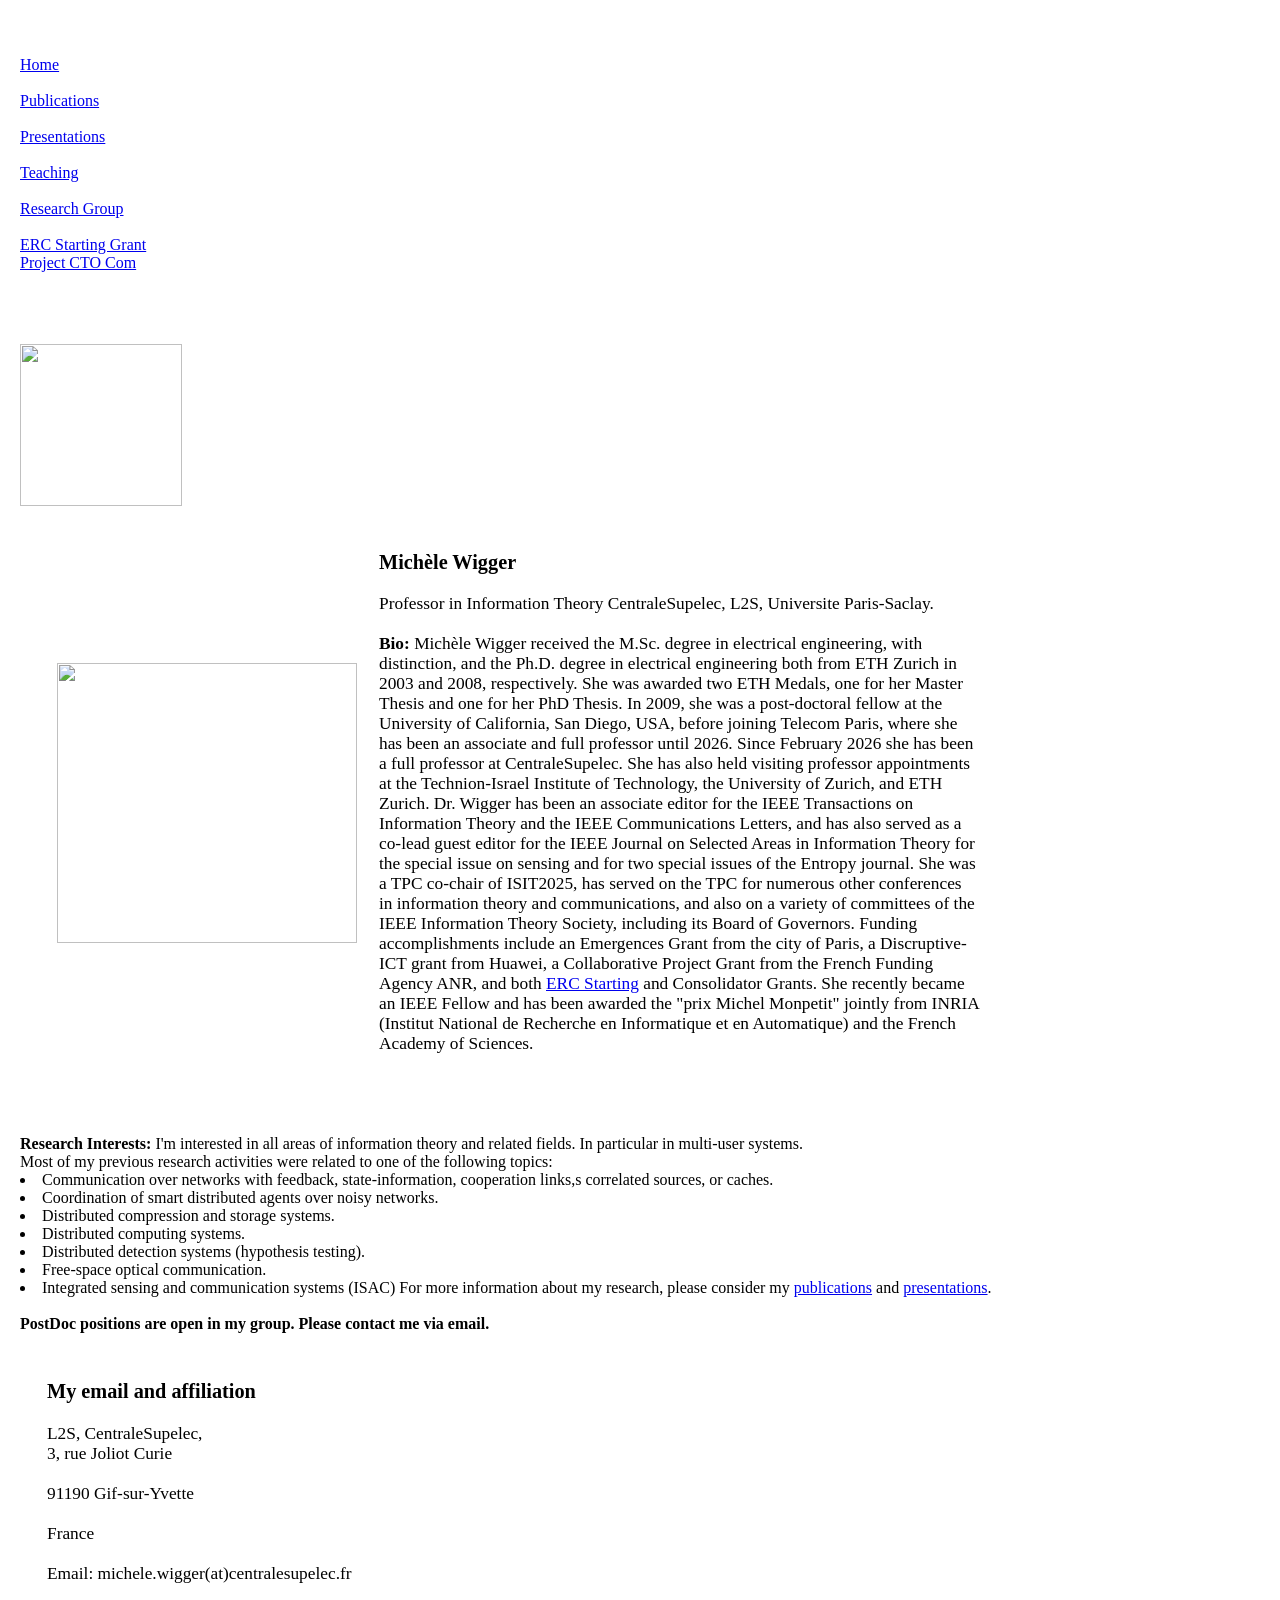
==== index.html @ cf8d2968 "Add files via upload" ====
<head>
  <meta http-equiv="Content-Type" content="text/html; charset=iso-8859-1">
    <title> Michele Wigger's Webpage </title>
<link rel="stylesheet" href="mwigger.css" type="text/css" />




<STYLE TYPE="text/css">
<!--
BODY
   {
   Margin:20px 20px 20px 20px;
  background:#fff;
   color:black;
   font-size:12pt;
    }
-->
</STYLE>
<STYLE TYPE="text/css">
<!--
TABLE
   {
  margin:20px 20px 20px 20px;
   color:black;
   font-size:13pt;
   
   }
-->
</STYLE>

  </head>

  <body>
  

<div id="sidebar">


<div id="biopicture">
</div>




<div class="sidebarlist">

<BR>
<BR>


<a href="./index.html">Home</a><br />
<br>
<a href="./publications.html">Publications</a><br />
<br>
<A href="./presentations.html">Presentations</a><br />
<br>
<a href="./teaching.html">Teaching</a><br />
<br>
<a href="./group.html">Research Group</a><br />

<br>
<a href="./Context-Task-Oriented_Communication/Context-Task-Oriented_Communication_page.html">ERC Starting Grant</a><br><a href="./Context-Task-Oriented_Communication/Context-Task-Oriented_Communication_page.html">
  Project CTO Com</a><br/><br>

</div>

<BR><BR><BR>
<div id="biopicture">
  <img src="CentraleSup Logo V_RVB.jpg" width=162>
</div>
</div> <!-- end sidebar -->

<Div id="content">


  <font=+1>
<BR>
<table BORDER=00 cellpadding=5>
<tr>
<td width=320>
<center><img SRC="me.jpg"  name="toc1" height="280" width="300"><BR>
</a></CENTER>
</td>
<td width=600>
<h3> Mich&egrave;le Wigger </h3>
Professor in Information Theory
CentraleSupelec, L2S, Universite Paris-Saclay.
<br>
<br>
  <font=+1>
<b>Bio:</b> Mich&egravele Wigger received the M.Sc. degree in electrical engineering, with distinction, and the Ph.D. degree in electrical engineering both from ETH Zurich in 2003 and 2008, respectively. She was awarded two ETH Medals, one for her Master Thesis and one for her PhD Thesis. In 2009, she was a post-doctoral fellow at the University of California, San Diego, USA, before joining Telecom Paris, where she has been an associate and full professor until 2026. Since February 2026 she has been a full professor at CentraleSupelec.  She has also held visiting professor appointments at the Technion-Israel Institute of Technology, the University of Zurich, and ETH Zurich.

Dr. Wigger has been an associate editor for the IEEE Transactions on Information Theory and the IEEE Communications Letters, and has also served as a co-lead guest editor for the IEEE Journal on Selected Areas in Information Theory for the special issue on sensing and for two special issues of the Entropy journal.  She was a TPC co-chair of ISIT2025, has served on the TPC  for numerous other conferences in information theory and communications, and also on a variety of committees of the IEEE Information Theory Society, including  its  Board of Governors. 

Funding accomplishments include an Emergences Grant from the city of Paris, a Discruptive-ICT grant from Huawei, a Collaborative Project Grant from the French Funding Agency ANR, and both <a href="./Context-Task-Oriented_Communication/Context-Task-Oriented_Communication_page.html">ERC Starting</a> and   Consolidator Grants. She  recently became an IEEE Fellow and has been awarded the "prix Michel Monpetit" jointly from INRIA (Institut National de Recherche en Informatique et en Automatique) and the French Academy of Sciences.
</td>
<table>
<font=+1>

 <br>
 <br>
  <br>
<b>Research Interests:</b> I'm interested in all areas of information theory and related fields. In particular in multi-user systems. 
<br>
Most of my previous research activities were related to one of the following topics: 
  <li>Communication over networks with feedback, state-information, cooperation links,s correlated sources, or caches.</li>
  <li> Coordination of smart distributed agents over noisy networks.
<li>Distributed compression and storage systems.</li>
</li>
<li> Distributed computing systems.
</li>
<li> Distributed detection systems (hypothesis testing).
</li>
  <li>Free-space optical communication.</li>
  <li>Integrated sensing and communication systems (ISAC)
For more information about my research, please consider my <a href="publications.html">publications</a> and
   <a href="presentations.html">
     presentations</a>.  <Br>

   <br>
   
 <b>PostDoc positions are open in my group. Please contact me via email.</b>


</tr>

	  


<table BORDER=00 cellpadding=5>
<tr>
  <td width=320>
    <h3>My email and affiliation</h3>
L2S, CentraleSupelec,
<br>  
3, rue Joliot Curie<br>
<br>  91190 Gif-sur-Yvette<br>
<br>  France <BR>
<br>  Email: michele.wigger(at)centralesupelec.fr

<table>




</div>
  </body>
</html>
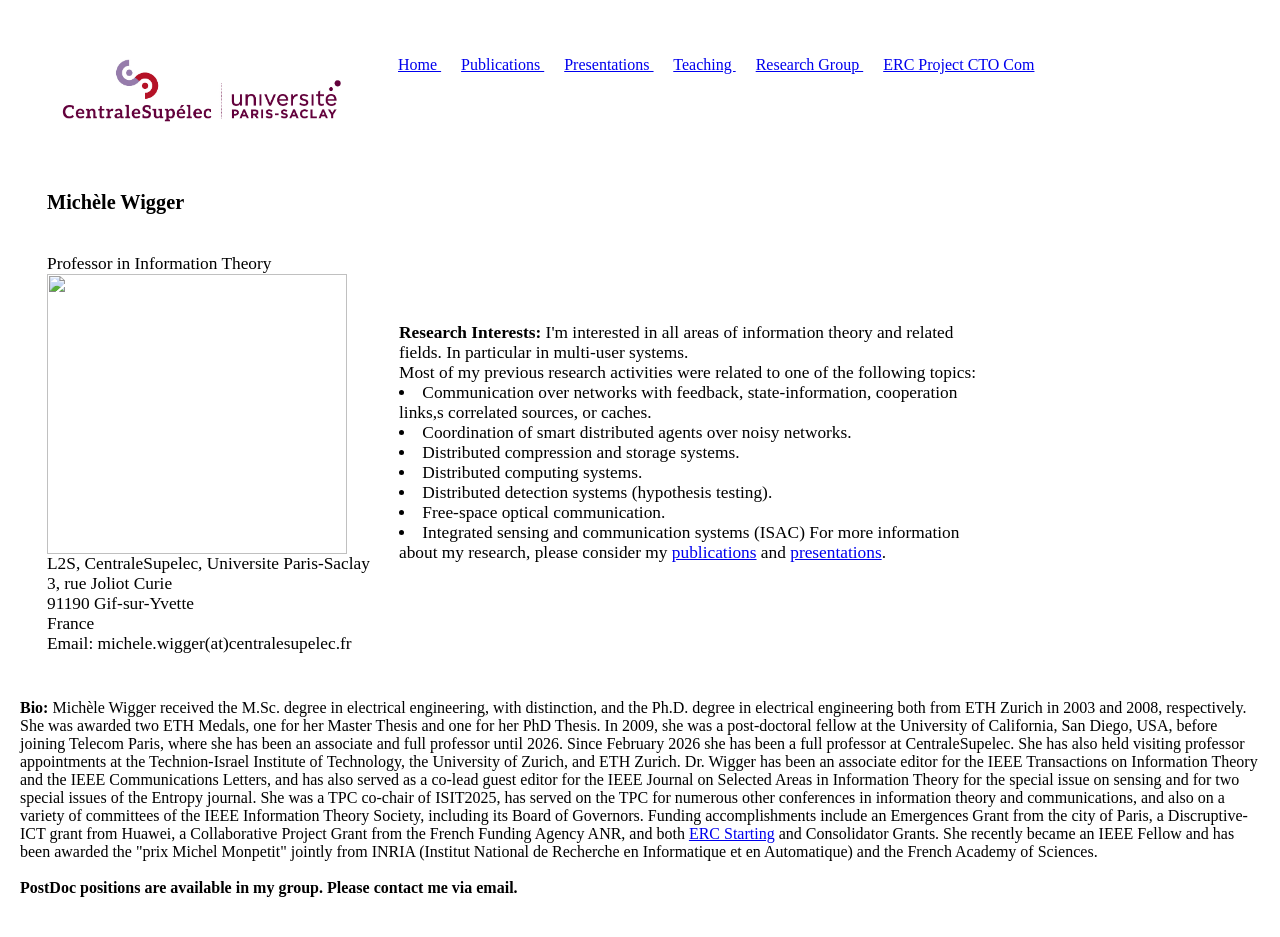
==== commit 07ed72b3: "Add files via upload" ====
--- a/index.html
+++ b/index.html
@@ -35,73 +35,76 @@
   <body>
   
 
-<div id="sidebar">
-
-
-<div id="biopicture">
-</div>
 
 
 
+   
 
-<div class="sidebarlist">
+        <img src="CentraleSup Logo H_RVB.jpg" width=362>
 
-<BR>
-<BR>
+<BR><BR>
+
+  <font=+1>
+
+<a href="./index.html">Home      </a>&nbsp&nbsp&nbsp&nbsp
+
+<a href="./publications.html">Publications    </a>&nbsp&nbsp&nbsp&nbsp
+
+<A href="./presentations.html">Presentations      </a>&nbsp&nbsp&nbsp&nbsp
+
+<a href="./teaching.html">Teaching       </a>&nbsp&nbsp&nbsp&nbsp
+
+<a href="./group.html">Research Group     </a>&nbsp&nbsp&nbsp&nbsp
 
 
-<a href="./index.html">Home</a><br />
-<br>
-<a href="./publications.html">Publications</a><br />
-<br>
-<A href="./presentations.html">Presentations</a><br />
-<br>
-<a href="./teaching.html">Teaching</a><br />
-<br>
-<a href="./group.html">Research Group</a><br />
+<a href="./Context-Task-Oriented_Communication/Context-Task-Oriented_Communication_page.html">ERC 
+  Project CTO Com</a>
 
-<br>
-<a href="./Context-Task-Oriented_Communication/Context-Task-Oriented_Communication_page.html">ERC Starting Grant</a><br><a href="./Context-Task-Oriented_Communication/Context-Task-Oriented_Communication_page.html">
-  Project CTO Com</a><br/><br>
 
-</div>
 
 <BR><BR><BR>
-<div id="biopicture">
-  <img src="CentraleSup Logo V_RVB.jpg" width=162>
-</div>
-</div> <!-- end sidebar -->
 
-<Div id="content">
+<BR><BR>
+
 
 
   <font=+1>
 <BR>
 <table BORDER=00 cellpadding=5>
-<tr>
-<td width=320>
-<center><img SRC="me.jpg"  name="toc1" height="280" width="300"><BR>
-</a></CENTER>
+  
+    <td width=340>
+    <h3> Mich&egrave;le Wigger </h3><br>
+Professor in Information Theory
+    
+
+<img SRC="me.jpg"  name="toc1" height="280" width="300"><BR>
+
+
+    <br></BR>
+    
+    <br>
+   
+L2S, CentraleSupelec, Universite Paris-Saclay
+<br>  
+3, rue Joliot Curie
+<br>  91190 Gif-sur-Yvette
+<br>  France 
+<br>  Email: michele.wigger(at)centralesupelec.fr
+
+
+</a>
 </td>
+
+
+
+
+
+
 <td width=600>
-<h3> Mich&egrave;le Wigger </h3>
-Professor in Information Theory
-CentraleSupelec, L2S, Universite Paris-Saclay.
+
 <br>
 <br>
   <font=+1>
-<b>Bio:</b> Mich&egravele Wigger received the M.Sc. degree in electrical engineering, with distinction, and the Ph.D. degree in electrical engineering both from ETH Zurich in 2003 and 2008, respectively. She was awarded two ETH Medals, one for her Master Thesis and one for her PhD Thesis. In 2009, she was a post-doctoral fellow at the University of California, San Diego, USA, before joining Telecom Paris, where she has been an associate and full professor until 2026. Since February 2026 she has been a full professor at CentraleSupelec.  She has also held visiting professor appointments at the Technion-Israel Institute of Technology, the University of Zurich, and ETH Zurich.
-
-Dr. Wigger has been an associate editor for the IEEE Transactions on Information Theory and the IEEE Communications Letters, and has also served as a co-lead guest editor for the IEEE Journal on Selected Areas in Information Theory for the special issue on sensing and for two special issues of the Entropy journal.  She was a TPC co-chair of ISIT2025, has served on the TPC  for numerous other conferences in information theory and communications, and also on a variety of committees of the IEEE Information Theory Society, including  its  Board of Governors. 
-
-Funding accomplishments include an Emergences Grant from the city of Paris, a Discruptive-ICT grant from Huawei, a Collaborative Project Grant from the French Funding Agency ANR, and both <a href="./Context-Task-Oriented_Communication/Context-Task-Oriented_Communication_page.html">ERC Starting</a> and   Consolidator Grants. She  recently became an IEEE Fellow and has been awarded the "prix Michel Monpetit" jointly from INRIA (Institut National de Recherche en Informatique et en Automatique) and the French Academy of Sciences.
-</td>
-<table>
-<font=+1>
-
- <br>
- <br>
-  <br>
 <b>Research Interests:</b> I'm interested in all areas of information theory and related fields. In particular in multi-user systems. 
 <br>
 Most of my previous research activities were related to one of the following topics: 
@@ -118,10 +121,26 @@
 For more information about my research, please consider my <a href="publications.html">publications</a> and
    <a href="presentations.html">
      presentations</a>.  <Br>
+</td>
+<table>
+
+
+
+  
+<font=+1>
+
+ <br>
+
+   <b>Bio:</b> Mich&egravele Wigger received the M.Sc. degree in electrical engineering, with distinction, and the Ph.D. degree in electrical engineering both from ETH Zurich in 2003 and 2008, respectively. She was awarded two ETH Medals, one for her Master Thesis and one for her PhD Thesis. In 2009, she was a post-doctoral fellow at the University of California, San Diego, USA, before joining Telecom Paris, where she has been an associate and full professor until 2026. Since February 2026 she has been a full professor at CentraleSupelec.  She has also held visiting professor appointments at the Technion-Israel Institute of Technology, the University of Zurich, and ETH Zurich.
+
+Dr. Wigger has been an associate editor for the IEEE Transactions on Information Theory and the IEEE Communications Letters, and has also served as a co-lead guest editor for the IEEE Journal on Selected Areas in Information Theory for the special issue on sensing and for two special issues of the Entropy journal.  She was a TPC co-chair of ISIT2025, has served on the TPC  for numerous other conferences in information theory and communications, and also on a variety of committees of the IEEE Information Theory Society, including  its  Board of Governors. 
+
+Funding accomplishments include an Emergences Grant from the city of Paris, a Discruptive-ICT grant from Huawei, a Collaborative Project Grant from the French Funding Agency ANR, and both <a href="./Context-Task-Oriented_Communication/Context-Task-Oriented_Communication_page.html">ERC Starting</a> and   Consolidator Grants. She  recently became an IEEE Fellow and has been awarded the "prix Michel Monpetit" jointly from INRIA (Institut National de Recherche en Informatique et en Automatique) and the French Academy of Sciences.
 
    <br>
+   <BR>
    
- <b>PostDoc positions are open in my group. Please contact me via email.</b>
+ <b>PostDoc positions are available in my group. Please contact me via email.</b>
 
 
 </tr>
@@ -129,18 +148,7 @@
 	  
 
 
-<table BORDER=00 cellpadding=5>
-<tr>
-  <td width=320>
-    <h3>My email and affiliation</h3>
-L2S, CentraleSupelec,
-<br>  
-3, rue Joliot Curie<br>
-<br>  91190 Gif-sur-Yvette<br>
-<br>  France <BR>
-<br>  Email: michele.wigger(at)centralesupelec.fr
 
-<table>
 
 
 
--- a/mwigger.css
+++ b/mwigger.css
@@ -0,0 +1,181 @@
+/* Stylesheet for Anand Sarwate's homepage */
+
+
+#navbar { 
+  font-family: helvetica, verdana, arial, sans-serif;
+  color:#600;
+  font-size:x-large;
+  font-weight:bold;
+  padding-left:5px;
+  float: right;
+}
+
+
+#biopicture {
+	text-align: center;
+	margin-left: auto;
+	margin-right: auto;
+	padding-top: 25px;
+	margin-bottom: 10px;
+}
+
+#middle {
+   position: relative;
+   clear: both;	
+}
+
+
+#content {
+   background:#fff;
+   padding-left: 40px;
+   margin-left: 0px;
+   margin-bottom:20px;
+   border-left: 1px #000;
+   width: 70%;
+   position: absolute;
+   top: 0px;
+   left: 215px;
+}
+
+.contentheading { 
+   font-size: large;
+   font-weight: normal;
+   margin-top: 40px;
+}
+
+.contentsubheading { 
+   font-size: medium;
+   font-weight: normal;
+   margin-left: 30px;
+   margin-top: 25px;
+   margin-bottom: 10px;
+}
+
+.contenttext { 
+   font-size: small;
+   font-weight: normal;
+   margin-left: 30px;
+   margin-top: 0px;
+   margin-bottom: 15px;
+}
+
+
+.contentlist2 { 
+  font-size: small;
+  font-weight: normal;
+  margin-left: 30px;
+  margin-bottom: 15px;
+}
+
+.contentlist { 
+   font-size: small;
+   font-weight: normal;
+   margin-left: 40px;
+   margin-bottom: 15px;
+}
+
+.pubentry { 
+   text-indent: -20px;
+   margin-left: 20px;
+   margin-top: 10px;
+   margin-bottom: 0px;
+}
+
+.pubdescrip { 
+   margin-top: 0px;
+   margin-bottom: 0px;
+   margin-left: 30px;
+   font-size: x-small;
+}
+
+
+#sidebar { 
+  margin-left: 5px;
+  margin-right: 10px;
+  background: #abc;	
+  padding-left: 3px;
+  padding-right: 10px;
+  position: relative;
+  top: 0px;
+  width: 155px;
+  height: 600px
+}
+
+.sidebarheading { 
+  text-transform: uppercase; 
+  font-size: normal;
+  font-weight: normal;
+}
+
+.sidebarlist {
+  margin-bottom: 20px;
+  margin-left: 20px;
+  font-size: normal;
+  font-weight: normal;
+}
+
+
+#sidebar2 { 
+  margin-left: 5px;
+  margin-right: 15px;
+  background: #abc;	
+  padding-left: 3px;
+  padding-right: 10px;
+  position: relative;
+  top: 0px;
+  width: 125px;
+  height: 990px
+}
+
+
+.sidebarlist2 {
+  margin-bottom: 20px;
+  margin-left: 50px;
+  font-size: normal;
+  font-weight: normal;
+}
+
+
+
+
+img:nth-of-type(1) {
+	float: left;
+	margin-right: 1em;
+}
+
+
+
+img:nth-of-type(2) {
+	float: left;
+	margin-right: 1em;
+}
+
+
+
+img:nth-of-type(3) {
+	float: left;
+	margin-right: 1em;
+}
+
+
+
+img:nth-of-type(4) {
+	float: left;
+	margin-right: 1em;
+}
+
+
+
+img:nth-of-type(5) {
+	float: left;
+	margin-right: 1em;
+}
+
+
+
+img:nth-of-type(6) {
+	float: left;
+	margin-right: 1em;
+}
+
+
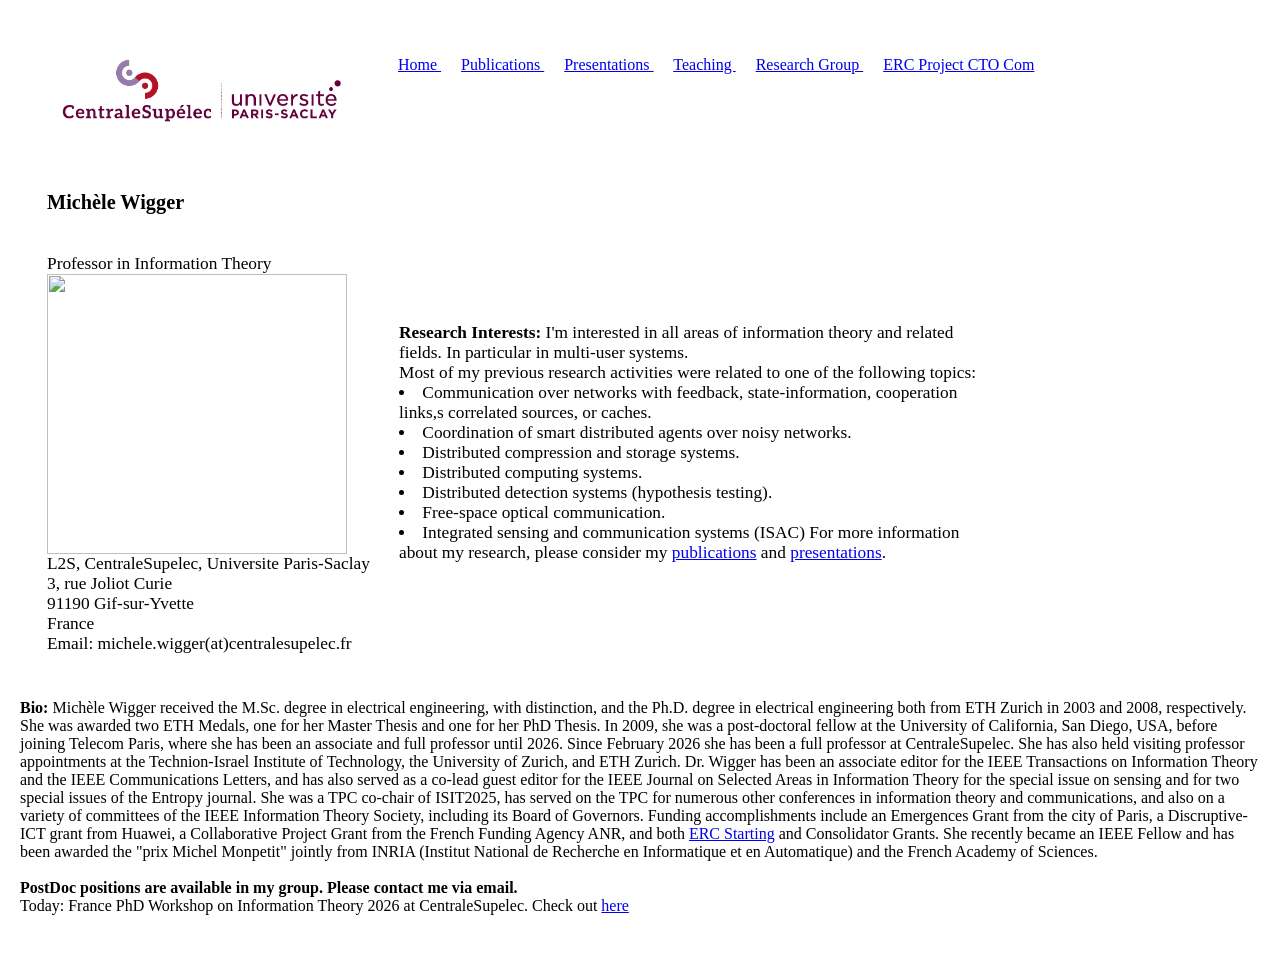
==== commit d90b859c: "Update index.html" ====
--- a/index.html
+++ b/index.html
@@ -142,7 +142,9 @@
    
  <b>PostDoc positions are available in my group. Please contact me via email.</b>
 
-
+<br>
+Today: France PhD Workshop on Information Theory 2026 at CentraleSupelec. Check out <a href="./France_PhD_Workshop2026.html">here</a>
+	<br>
 </tr>
 
 	  
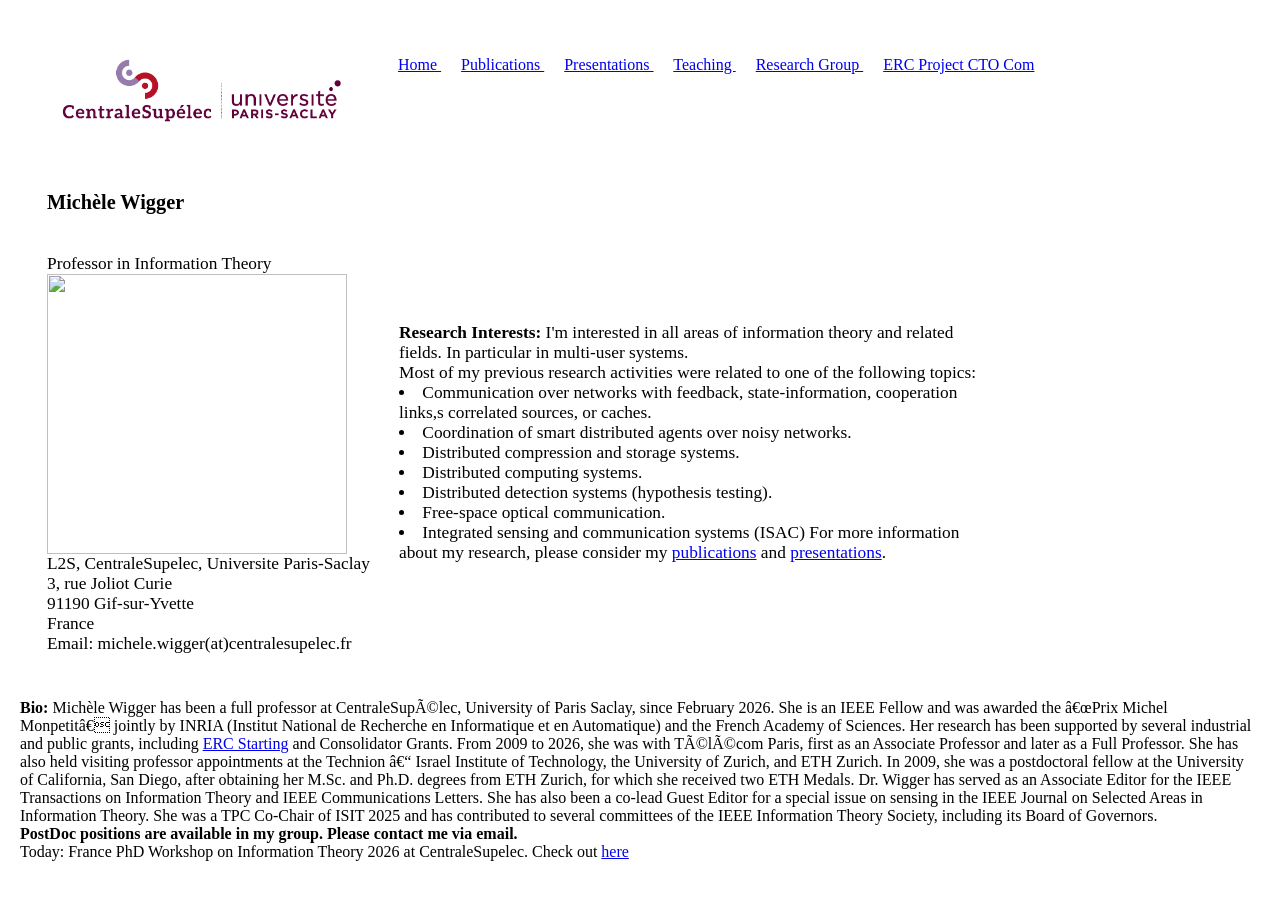
==== commit 89cd916c: "Revise biography of Michèle Wigger Updated the biography of Michèle Wigger to reflect her current po" ====
--- a/index.html
+++ b/index.html
@@ -131,13 +131,13 @@
 
  <br>
 
-   <b>Bio:</b> Mich&egravele Wigger received the M.Sc. degree in electrical engineering, with distinction, and the Ph.D. degree in electrical engineering both from ETH Zurich in 2003 and 2008, respectively. She was awarded two ETH Medals, one for her Master Thesis and one for her PhD Thesis. In 2009, she was a post-doctoral fellow at the University of California, San Diego, USA, before joining Telecom Paris, where she has been an associate and full professor until 2026. Since February 2026 she has been a full professor at CentraleSupelec.  She has also held visiting professor appointments at the Technion-Israel Institute of Technology, the University of Zurich, and ETH Zurich.
+   <b>Bio:</b> Mich&egravele Wigger 
+	has been a full professor at CentraleSupélec, University of Paris Saclay, since February 2026. She is an IEEE Fellow and was awarded the “Prix Michel Monpetit” jointly by INRIA (Institut National de Recherche en Informatique et en Automatique) and the French Academy of Sciences. Her research has been supported by several industrial and public grants, including <a href="./Context-Task-Oriented_Communication/Context-Task-Oriented_Communication_page.html">ERC Starting</a>  and Consolidator Grants.
 
-Dr. Wigger has been an associate editor for the IEEE Transactions on Information Theory and the IEEE Communications Letters, and has also served as a co-lead guest editor for the IEEE Journal on Selected Areas in Information Theory for the special issue on sensing and for two special issues of the Entropy journal.  She was a TPC co-chair of ISIT2025, has served on the TPC  for numerous other conferences in information theory and communications, and also on a variety of committees of the IEEE Information Theory Society, including  its  Board of Governors. 
+From 2009 to 2026, she was with Télécom Paris, first as an Associate Professor and later as a Full Professor. She has also held visiting professor appointments at the Technion – Israel Institute of Technology, the University of Zurich, and ETH Zurich. In 2009, she was a postdoctoral fellow at the University of California, San Diego, after obtaining her M.Sc. and Ph.D. degrees from ETH Zurich, for which she received two ETH Medals.
 
-Funding accomplishments include an Emergences Grant from the city of Paris, a Discruptive-ICT grant from Huawei, a Collaborative Project Grant from the French Funding Agency ANR, and both <a href="./Context-Task-Oriented_Communication/Context-Task-Oriented_Communication_page.html">ERC Starting</a> and   Consolidator Grants. She  recently became an IEEE Fellow and has been awarded the "prix Michel Monpetit" jointly from INRIA (Institut National de Recherche en Informatique et en Automatique) and the French Academy of Sciences.
-
-   <br>
+Dr. Wigger has served as an Associate Editor for the IEEE Transactions on Information Theory and IEEE Communications Letters. She has also been a co-lead Guest Editor for a special issue on sensing in the IEEE Journal on Selected Areas in Information Theory. She was a TPC Co-Chair of ISIT 2025 and has contributed to several committees of the IEEE Information Theory Society, including its Board of Governors.
+	
    <BR>
    
  <b>PostDoc positions are available in my group. Please contact me via email.</b>
